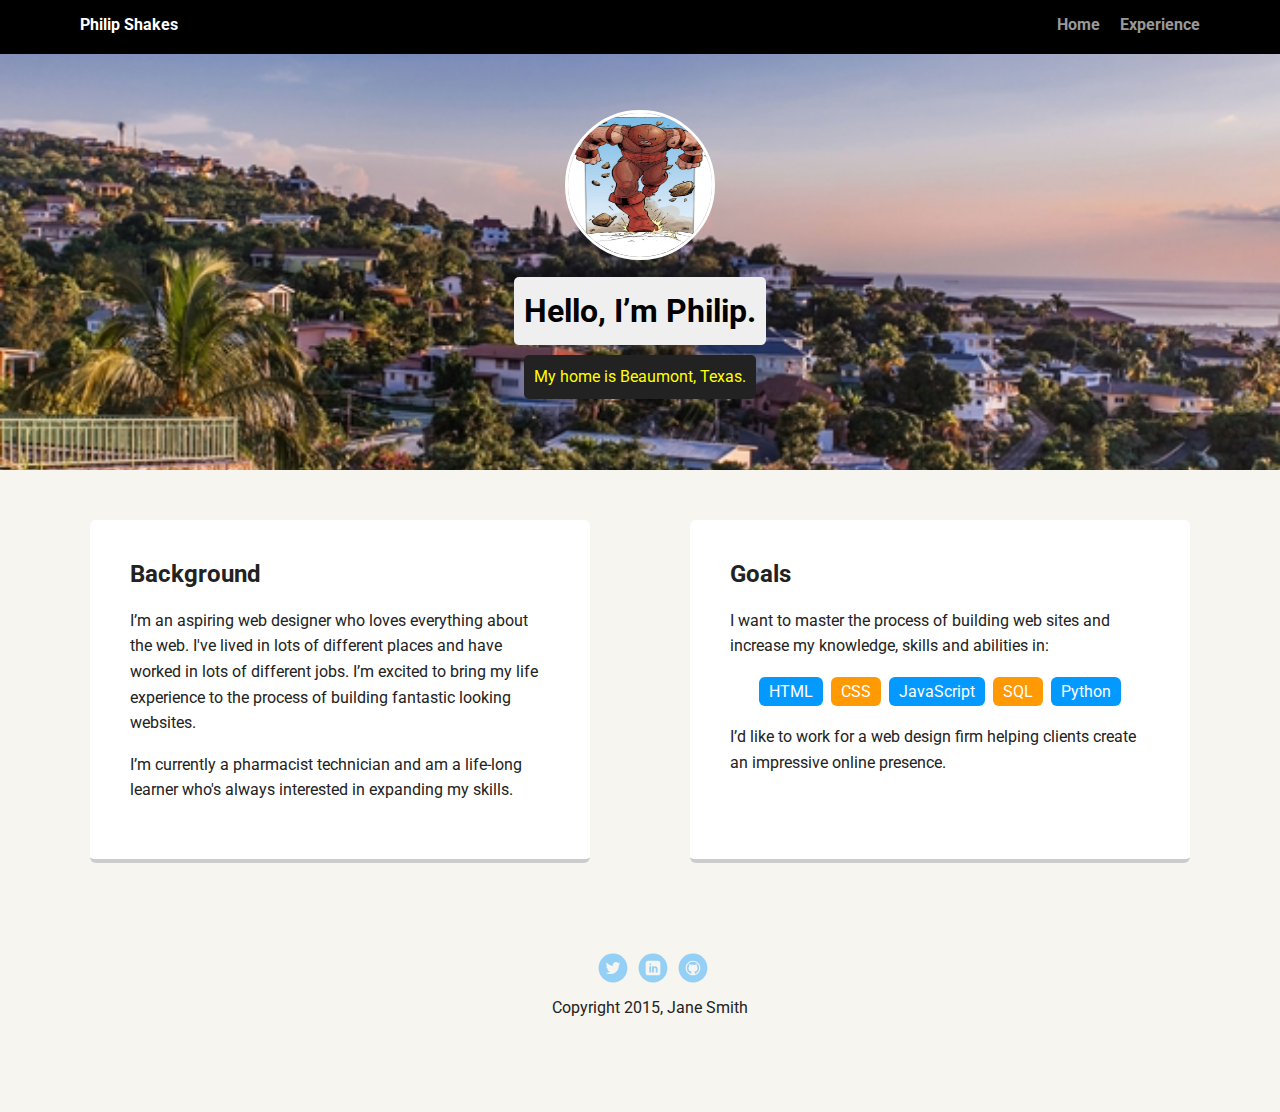
==== index.html @ 0696c4c2 "Initial commit" ====
<!doctype html>
<html lang="en">
<head>
  <meta charset="utf-8">
  <title>Philip Shakes' Profile</title>
  <meta name="viewport" content="width=device-width, initial-scale=1.0">
  <link rel="stylesheet" href="styles.css">
  <link href="https://fonts.googleapis.com/css?family=Muli%7CRoboto:400,300,500,700,900" rel="stylesheet"></head>
  <body>

    <div class="main-nav">
        <ul class="nav">
          <li class="name">Philip Shakes</li>
          <li><a href="index.html">Home</a></li>
          <li><a href="experience.html">Experience</a></li>
        </ul>
    </div>

    <header>
      <img src="images/jugghead.jpg" alt="The Juggernaut" class="profile-image">
      <h1 class="tag name">Hello, I’m Philip.</h1>
      <p class="tag location">My home is Beaumont, Texas.</p>
    </header>

    <main class="flex">
      <div class="card">
        <h2>Background</h2>
        <p>I’m an aspiring web designer who loves everything about the web. I've lived in lots of different places and have worked in lots of different jobs. I’m excited to bring my life experience to the process of building fantastic looking websites.</p>
        <p>I’m currently a pharmacist technician and am a life-long learner who's always interested in expanding my skills.</p>
      </div>

      <div class="card">
        <h2>Goals</h2>
        <p>I want to master the process of building web sites and increase my knowledge, skills and abilities in:</p>
        <ul class="skills">
          <li>HTML</li>
          <li>CSS</li>
          <li>JavaScript</li>
          <li>SQL</li>
          <li>Python</li>
        </ul>
        <p>I’d like to work for a web design firm helping clients create an impressive online presence.</p>
      </div>

    </main>
    <footer>
      <ul>
        <li><a href="https://twitter.com/philshakes" class="social twitter">Twitter</a></li>
        <li><a href="https://www.linkedin.com/in/philip-shakes-21711395/" target="_blank" class="social linkedin">LinkedIn</a></li>
        <li><a href="https://github.com/philshake" target="_blank" class="social github">Github</a></li>
      </ul>
      <p class="copyright">Copyright 2015, Jane Smith</p>
    </footer>
  </body>
  </html>
---- styles.css ----
/* Global Layout Set-up */
* {
  box-sizing: border-box;
}

body {
  margin: 0;
  padding: 0;
  text-align: center;
  font-family: 'Roboto', sans-serif;
  color: #222;
  background: #f7f5f0;
}
/* Link Styles */

a {
  text-decoration: none;
  color: #999;
}
a:hover {
  color: #6633ff;
}

/* Section Styles */

.main-nav {
  width: 100%;
  background: black;
  min-height: 30px;
  padding: 10px;
  position: fixed;
  text-align: center;
}
.nav {
  display: flex;
  justify-content: space-around;
  font-weight: 700;
  list-style-type: none;
  margin: 0 auto;
  padding: 0;
}

.nav .name {
    display: block;
    margin-right: auto;
    color: white;
}
.nav li {
  padding: 5px 10px 10px 10px;
}
.nav a {
  transition: all .5s;
}
.nav a:hover {
  color: white
}

header {
  text-align: center;
  background: url('images/Kingston.jpeg') no-repeat top center ;
  background-size: cover;
  overflow: hidden;
  padding-top: 60px;
}
header {
  line-height: 1.5;
}
header .profile-image {
  margin-top: 50px;
  width: 150px;
  height: 150px;
  border-radius: 50%;
  border: 3px solid white;
  transition: all .5s;
}
header .profile-image:hover {
  transform: scale(1.2) rotate(5deg);
}
.tag {
  background-color: #efefef;
  color: black;
  padding: 10px;
  border-radius: 5px;
  display: table;
  margin: 10px auto;
}
.location {
  background-color: #222;
  color: yellow;
}
.card {
  margin: 30px;
  padding: 20px 40px 40px;
  max-width: 500px;
  text-align: left;
  background: #fff;
  border-bottom: 4px solid #ccc;
  border-radius: 6px;
  transition: all .5s;
}
.card:hover {
  border-color: #ff99ff;
}

ul.skills {
  padding: 0;
  text-align: center;
}

.skills li {
  border-radius: 6px;
  display: inline-block;
  background: #ff9904;
  color: white;
  padding: 5px 10px;
  margin: 2px;
}

.skills li:nth-child(odd) {
  background: #0399ff;
}

footer {
  width: 100%;
  min-height: 30px;
  padding: 20px 0 40px 20px;
}

footer .copyright {
  top: -8px;
  font-size: .75em;
}

footer ul {
  list-style-type: none;
  margin: 0;
  padding: 0;
}

footer ul li {
  display: inline-block;
}

a.social {
  display: inline-block;
  text-indent: -9999px;
  margin-left: 5px;
  width: 30px;
  height: 30px;
  background-size: 30px 30px;
  opacity: .4;
  transition: all .5s;
}
a.twitter {
  background-image: url(images/twitter.svg);
}
a.linkedin {
  background-image: url(images/linkedin.svg);
}
a.github {
  background-image: url(images/github.svg);
}
a.social:hover {
  opacity: 1;
}
.clearfix {
  clear: both;
}

/* Styles for larger screens */
@media screen and (min-width: 720px) {

  .flex {
      display: -ms-flexbox;      /* TWEENER - IE 10 */
      display: flex;
      max-width: 1200px;
      -ms-flex-pack: distribute;
      justify-content: space-around;
      margin: 0 auto;
  }

  header {
    min-height: 470px;
  }

  .nav {
    max-width: 1200px;
    padding: 0 30px;
  }


  main {
    padding-top: 20px;
  }

  main p {
    line-height: 1.6em;
  }

  footer {
    font-size: 1.3em;
    max-width: 1200px;
    margin: 40px auto;
  }

}
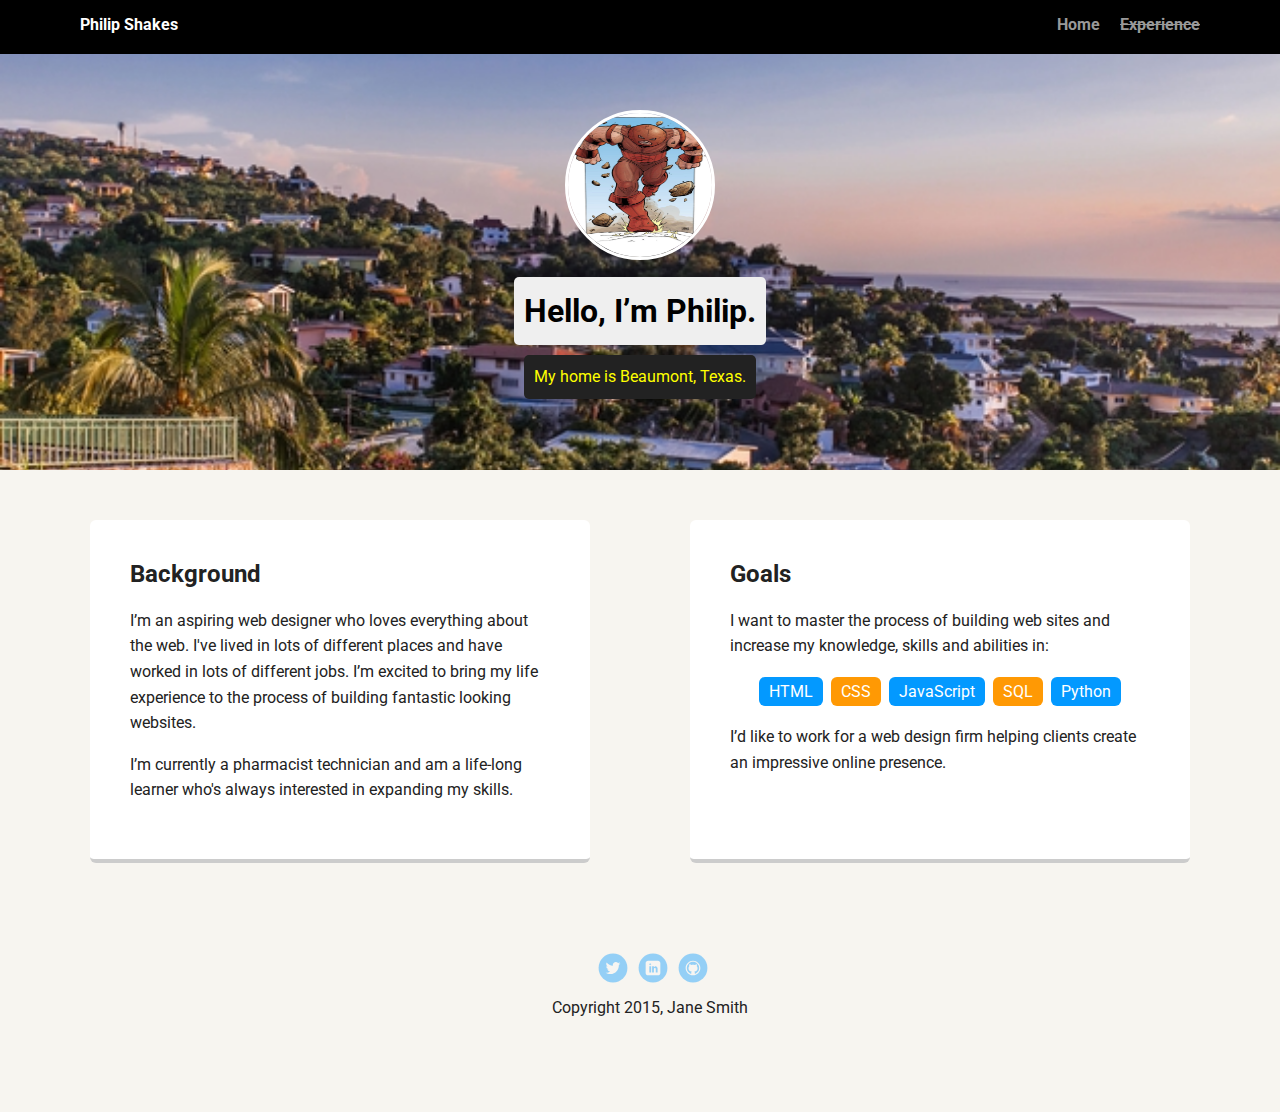
==== commit 2e7b9b4d: "worked on experience" ====
--- a/index.html
+++ b/index.html
@@ -12,7 +12,7 @@
         <ul class="nav">
           <li class="name">Philip Shakes</li>
           <li><a href="index.html">Home</a></li>
-          <li><a href="experience.html">Experience</a></li>
+          <li><a href="experience.html"><strike>Experience</strike></a></li>
         </ul>
     </div>
 
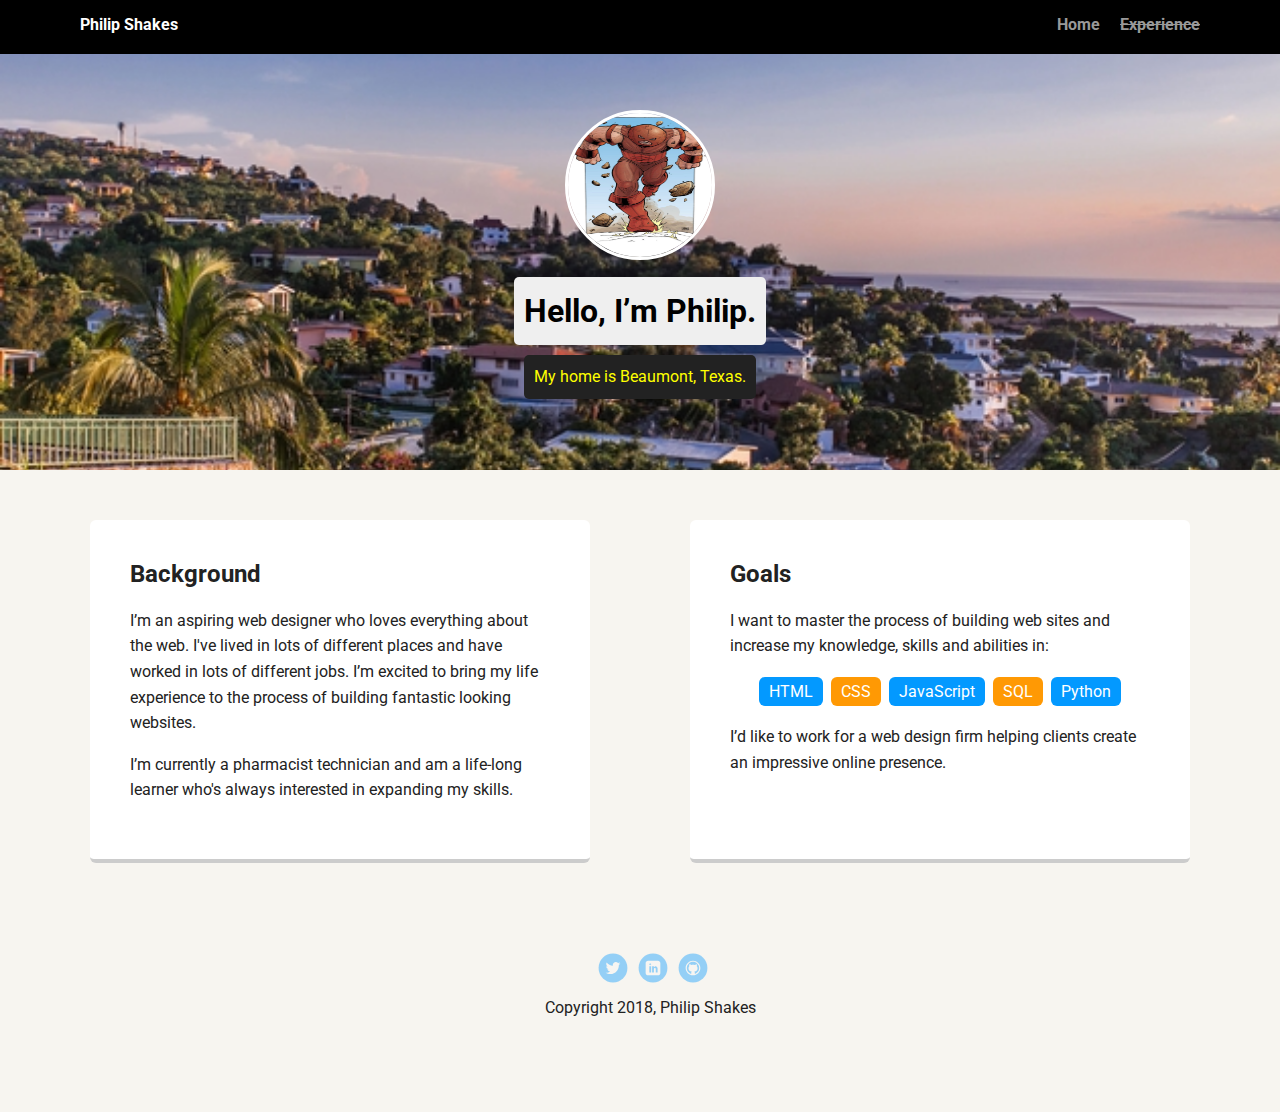
==== commit 826312f1: "upkeep" ====
--- a/index.html
+++ b/index.html
@@ -5,14 +5,15 @@
   <title>Philip Shakes' Profile</title>
   <meta name="viewport" content="width=device-width, initial-scale=1.0">
   <link rel="stylesheet" href="styles.css">
-  <link href="https://fonts.googleapis.com/css?family=Muli%7CRoboto:400,300,500,700,900" rel="stylesheet"></head>
+  <link href="https://fonts.googleapis.com/css?family=Muli%7CRoboto:400,300,500,700,900" rel="stylesheet">
+</head>
   <body>
 
     <div class="main-nav">
         <ul class="nav">
           <li class="name">Philip Shakes</li>
           <li><a href="index.html">Home</a></li>
-          <li><a href="experience.html"><strike>Experience</strike></a></li>
+          <li class="experience"><a href="experience.html"><s>Experience</s></a></li>
         </ul>
     </div>
 
@@ -49,7 +50,7 @@
         <li><a href="https://www.linkedin.com/in/philip-shakes-21711395/" target="_blank" class="social linkedin">LinkedIn</a></li>
         <li><a href="https://github.com/philshake" target="_blank" class="social github">Github</a></li>
       </ul>
-      <p class="copyright">Copyright 2015, Jane Smith</p>
+      <p class="copyright">Copyright 2018, Philip Shakes</p>
     </footer>
   </body>
   </html>
--- a/styles.css
+++ b/styles.css
@@ -54,7 +54,9 @@
 .nav a:hover {
   color: white
 }
-
+.experience {
+  font-transform: del;
+}
 header {
   text-align: center;
   background: url('images/Kingston.jpeg') no-repeat top center ;
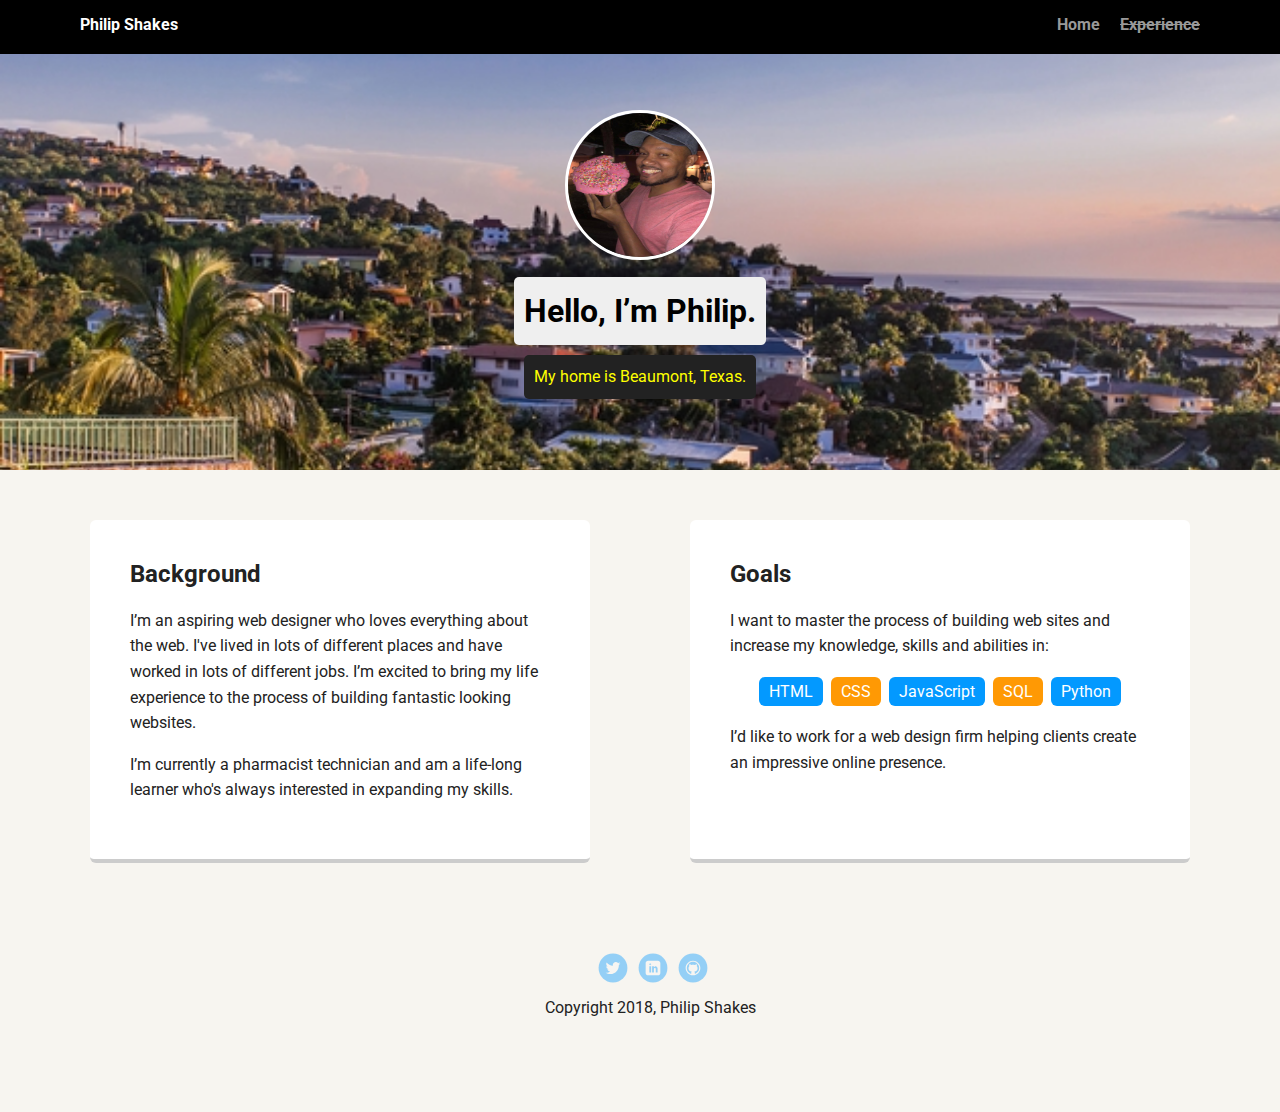
==== commit 4fd28464: "updated profile photo" ====
--- a/index.html
+++ b/index.html
@@ -18,7 +18,7 @@
     </div>
 
     <header>
-      <img src="images/jugghead.jpg" alt="The Juggernaut" class="profile-image">
+      <img src="images/donut.jpg" alt="Me eating a big donut" class="profile-image">
       <h1 class="tag name">Hello, I’m Philip.</h1>
       <p class="tag location">My home is Beaumont, Texas.</p>
     </header>
--- a/styles.css
+++ b/styles.css
@@ -53,9 +53,6 @@
 }
 .nav a:hover {
   color: white
-}
-.experience {
-  font-transform: del;
 }
 header {
   text-align: center;
